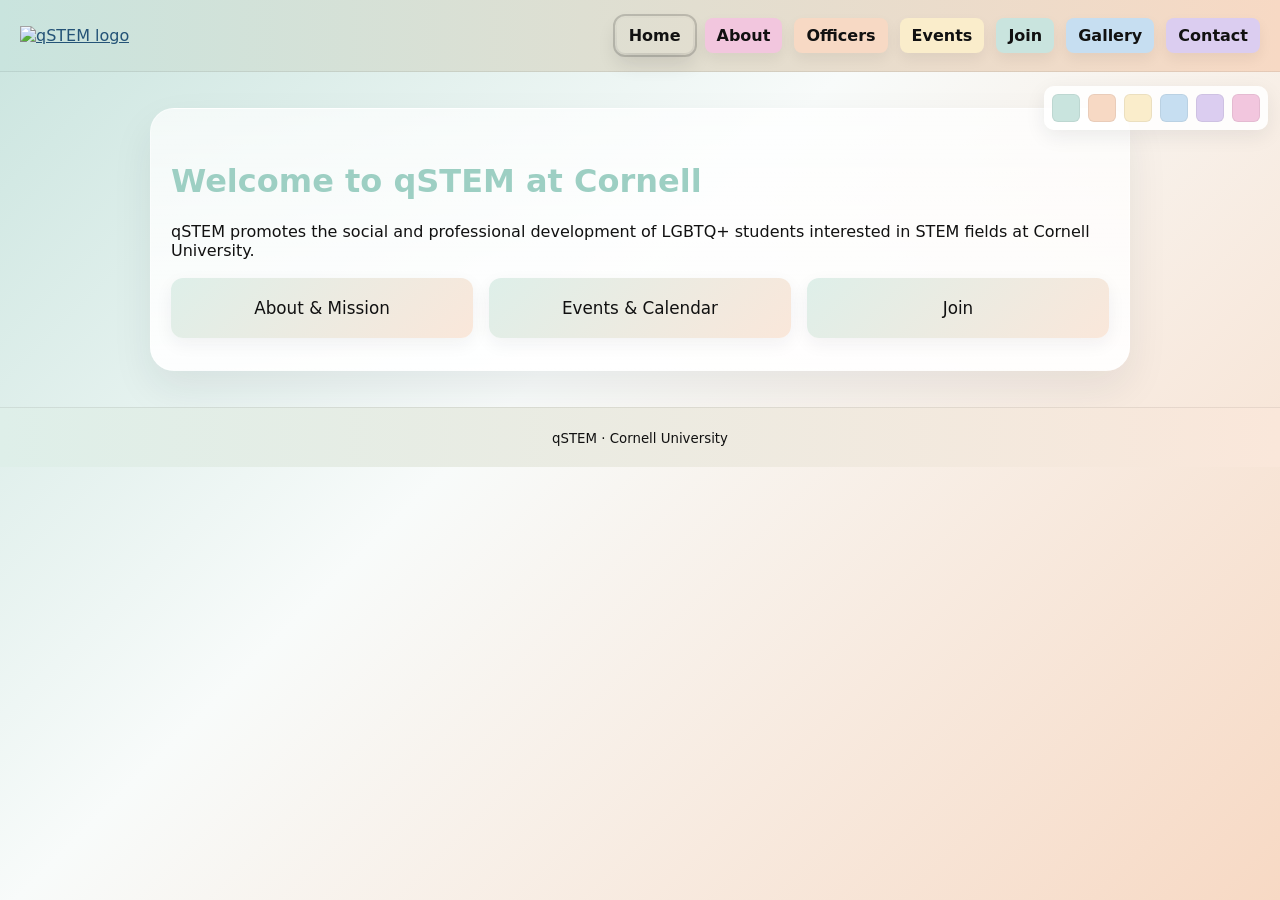
==== index.html @ f5355e44 "Add files via upload" ====
<!doctype html>
<html lang="en">
<head>
  <meta charset="utf-8" />
  <meta name="viewport" content="width=device-width,initial-scale=1" />
  <title>qSTEM at Cornell</title>
  <link rel="stylesheet" href="styles.css">
  <script src="palette.js" defer></script>
 </head>
<body class="page-home">
  <header class="site-header">
    <a href="index.html"><img src="photos/logo.png" alt="qSTEM logo" class="logo"></a>
    <nav>
      <a class="nav-home" href="index.html" aria-current="page">Home</a>
      <a class="nav-about" href="about.html">About</a>
      <a class="nav-officers" href="officers.html">Officers</a>
      <a class="nav-events" href="events.html">Events</a>
      <a class="nav-join" href="join.html">Join</a>
      <a class="nav-gallery" href="gallery.html">Gallery</a>
      <a class="nav-contact" href="contact.html">Contact</a>
    </nav>
  </header>
  <main class="container">
    <h1>Welcome to qSTEM at Cornell</h1>
    <p>qSTEM promotes the social and professional development of LGBTQ+ students interested in STEM fields at Cornell University.</p>
    <section class="quick-links">
      <a class="card" href="about.html">About & Mission</a>
      <a class="card" href="events.html">Events & Calendar</a>
      <a class="card" href="join.html">Join</a>
    </section>
  </main>
  <footer>
    <small>qSTEM · Cornell University</small>
  </footer>
</body>
</html>
---- styles.css ----
.root-replace-note{}
:root{
	--yellow: #FAEDCB;
	--green:  #C9E4DE;
	--blue:   #C6DEF1;
	--purple: #DBCDF0;
	--pink:   #F2C6DE;
	--orange: #F7D9C4;

	--page-primary: var(--green);
	--page-secondary: var(--orange);
	--page-primary-strong: #9dcfc3;
	--page-secondary-strong: #efb996;
	--page-primary-soft: #deefe9;
	--page-secondary-soft: #fae7da;
	--bg: linear-gradient(135deg, var(--page-primary) 0%, #f8fbfa 42%, var(--page-secondary) 100%);
	--text: #111111; /* primary text (black) */
	--muted: #ffffff;
	--card: #ffffff;
	--border: rgba(17, 17, 17, 0.08);
}

body.page-home{
	--page-primary: var(--green);
	--page-secondary: var(--orange);
	--page-primary-strong: #9dcfc3;
	--page-secondary-strong: #efb996;
	--page-primary-soft: #deefe9;
	--page-secondary-soft: #fae7da;
	--bg: linear-gradient(135deg, #c9e4de 0%, #f8fbfa 42%, #f7d9c4 100%);
}

body.page-about{
	--page-primary: var(--pink);
	--page-secondary: var(--green);
	--page-primary-strong: #e5a4c8;
	--page-secondary-strong: #93cabd;
	--page-primary-soft: #f7dceb;
	--page-secondary-soft: #ddf0ea;
	--bg: linear-gradient(135deg, #f2c6de 0%, #fbf8fa 42%, #c9e4de 100%);
}

body.page-officers{
	--page-primary: var(--orange);
	--page-secondary: var(--blue);
	--page-primary-strong: #edae82;
	--page-secondary-strong: #8fc0e4;
	--page-primary-soft: #fbe4d5;
	--page-secondary-soft: #dfedf8;
	--bg: linear-gradient(135deg, #f7d9c4 0%, #faf9f7 42%, #c6def1 100%);
}

body.page-events{
	--page-primary: var(--yellow);
	--page-secondary: var(--purple);
	--page-primary-strong: #eed885;
	--page-secondary-strong: #bba7e3;
	--page-primary-soft: #fbf4d9;
	--page-secondary-soft: #ebe3f7;
	--bg: linear-gradient(135deg, #faedcb 0%, #fcfbf5 42%, #dbcdf0 100%);
}

body.page-join{
	--page-primary: var(--green);
	--page-secondary: var(--pink);
	--page-primary-strong: #8fc7ba;
	--page-secondary-strong: #e6a3c8;
	--page-primary-soft: #dcefe9;
	--page-secondary-soft: #f7dbe9;
	--bg: linear-gradient(135deg, #c9e4de 0%, #f8faf9 42%, #f2c6de 100%);
}

body.page-gallery{
	--page-primary: var(--blue);
	--page-secondary: var(--orange);
	--page-primary-strong: #87bce3;
	--page-secondary-strong: #efb48d;
	--page-primary-soft: #dcecf8;
	--page-secondary-soft: #fbe5d7;
	--bg: linear-gradient(135deg, #c6def1 0%, #f7fafc 42%, #f7d9c4 100%);
}

body.page-contact{
	--page-primary: var(--purple);
	--page-secondary: var(--yellow);
	--page-primary-strong: #b69ddd;
	--page-secondary-strong: #ebd777;
	--page-primary-soft: #ebe4f7;
	--page-secondary-soft: #fbf5db;
	--bg: linear-gradient(135deg, #dbcdf0 0%, #faf8fc 42%, #faedcb 100%);
}

*{box-sizing:border-box}
body{font-family:Inter, system-ui, -apple-system, "Segoe UI", Roboto, "Helvetica Neue", Arial, sans-serif;margin:0;color:var(--text);background:var(--bg);background-attachment:fixed;-webkit-font-smoothing:antialiased}
.site-header{display:flex;align-items:center;gap:20px;padding:18px 20px;background:linear-gradient(90deg,var(--page-primary),var(--page-secondary));border-bottom:1px solid var(--border);position:sticky;top:0;backdrop-filter:blur(8px)}
.logo{height:64px}
nav{margin-left:auto;display:flex;gap:12px;align-items:center}
nav a{color:var(--text);text-decoration:none;padding:8px 12px;border-radius:8px;font-weight:600}
nav a:hover{opacity:0.92;transform:translateY(-1px);transition:all .12s ease}

/* Specific nav button colors requested */
nav a.nav-home{background:transparent;color:var(--text);font-weight:700}
nav a.nav-about{background:var(--pink);color:var(--text)}
nav a.nav-officers{background:var(--orange);color:var(--text)}
nav a.nav-events{background:var(--yellow);color:var(--text)}
nav a.nav-join{background:var(--green);color:var(--text)}
nav a.nav-gallery{background:var(--blue);color:var(--text)}
nav a.nav-contact{background:var(--purple);color:var(--text)}

/* make nav buttons slightly elevated */
nav a{box-shadow:0 6px 14px rgba(16,20,24,0.06)}
nav a[aria-current="page"]{outline:2px solid rgba(17,17,17,0.18);outline-offset:2px;box-shadow:0 10px 20px rgba(16,20,24,0.12)}
.container{max-width:980px;margin:36px auto;padding:32px 20px;border-radius:24px;background:linear-gradient(180deg, rgba(255,255,255,0.7), rgba(255,255,255,0.92));box-shadow:0 18px 40px rgba(31,38,48,0.08);border:1px solid rgba(255,255,255,0.45)}
.quick-links{display:flex;gap:16px;margin-top:18px;align-items:stretch}
.card{flex:1;display:flex;align-items:center;justify-content:center;padding:20px;border-radius:12px;background:linear-gradient(135deg, var(--page-primary-soft), var(--page-secondary-soft));color:var(--text);text-decoration:none;box-shadow:0 6px 18px rgba(31,38,48,0.06);font-size:1.05rem;min-width:0}
.card:hover{transform:translateY(-3px);transition:transform .18s ease}
.gallery-grid{display:grid;grid-template-columns:repeat(auto-fit,minmax(180px,1fr));gap:16px;margin-top:22px;align-items:start}
.gallery-item{padding:12px;border-radius:18px;background:linear-gradient(180deg, rgba(255,255,255,0.82), rgba(255,255,255,0.94));box-shadow:0 10px 24px rgba(31,38,48,0.08)}
.gallery-item img{display:block;width:100%;height:220px;object-fit:cover;border-radius:12px;box-shadow:0 10px 24px rgba(31,38,48,0.12)}
.officers{list-style:none;padding:0}
.officers li{background:linear-gradient(90deg, var(--page-primary-soft), var(--page-secondary-soft));padding:10px 12px;margin:8px 0;border-radius:10px}
.calendar-embed iframe{max-width:100%;border-radius:10px;box-shadow:0 10px 30px rgba(31,38,48,0.06)}
main h1, main h2{color:var(--page-primary-strong)}
a{color:#245377}
footer{padding:20px;text-align:center;border-top:1px solid var(--border);margin-top:36px;background:linear-gradient(90deg, var(--page-primary-soft), var(--page-secondary-soft))}

/* Responsive tweaks */
@media (max-width:720px){
	.logo{height:52px}
	nav{display:none}
	.quick-links{flex-direction:column}
}

/* Palette preview inserted by palette.js */
.palette-display{position:fixed;top:86px;right:12px;display:flex;gap:8px;padding:8px;background:rgba(255,255,255,0.86);border-radius:10px;box-shadow:0 6px 20px rgba(31,38,48,0.08);z-index:1000}
.palette-display span{width:28px;height:28px;border-radius:6px;display:block;border:1px solid rgba(0,0,0,0.06)}
@media (max-width:720px){.palette-display{display:none}}
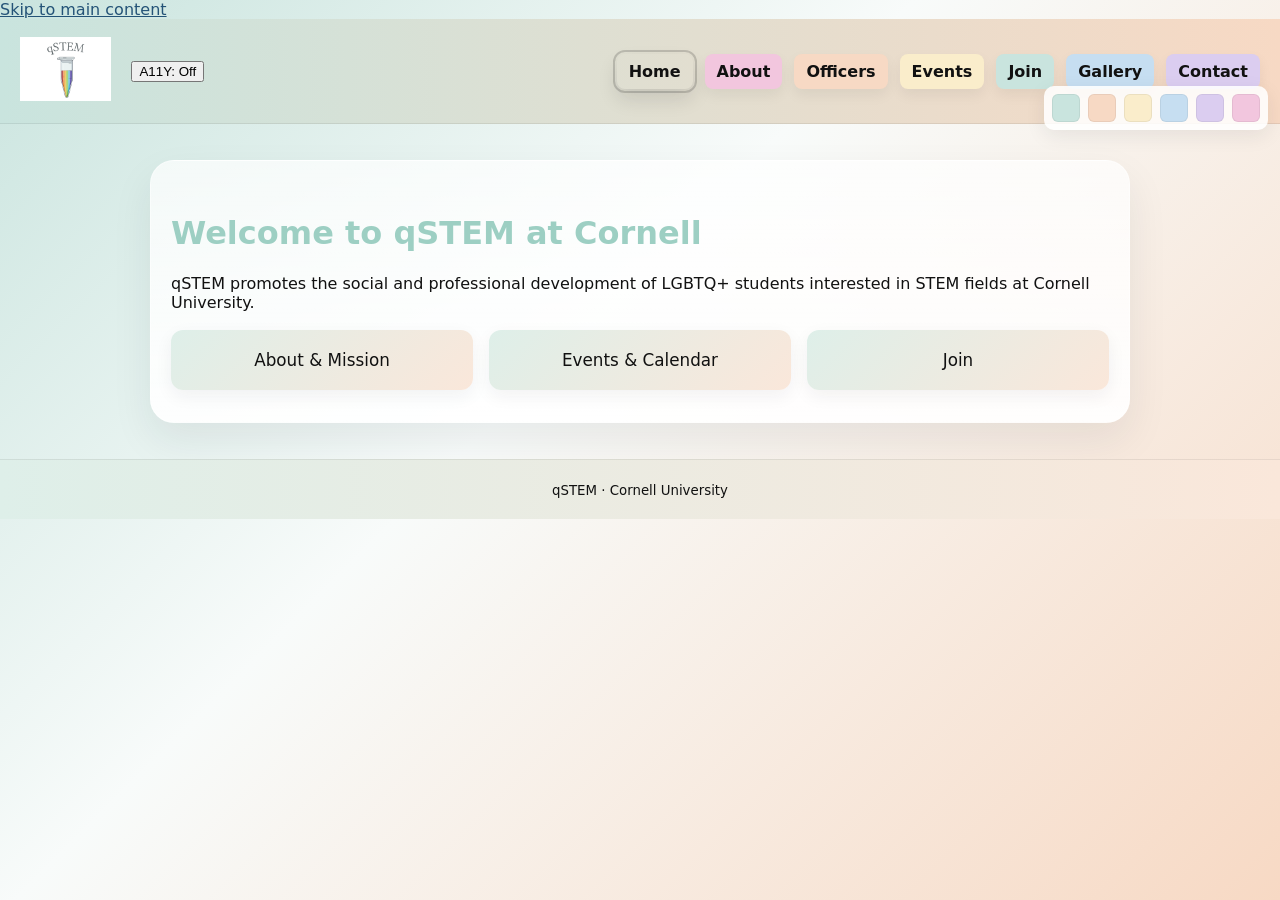
==== commit b052c1d2: "Update index.html" ====
--- a/index.html
+++ b/index.html
@@ -6,11 +6,14 @@
   <title>qSTEM at Cornell</title>
   <link rel="stylesheet" href="styles.css">
   <script src="palette.js" defer></script>
+  <script src="accessibility.js" defer></script>
  </head>
 <body class="page-home">
+  <a class="skip-link" href="#main-content">Skip to main content</a>
   <header class="site-header">
     <a href="index.html"><img src="photos/logo.png" alt="qSTEM logo" class="logo"></a>
-    <nav>
+    <button id="a11y-toggle" class="a11y-toggle" aria-pressed="false" aria-label="Toggle high contrast and larger text">A11Y: Off</button>
+    <nav aria-label="Main navigation">
       <a class="nav-home" href="index.html" aria-current="page">Home</a>
       <a class="nav-about" href="about.html">About</a>
       <a class="nav-officers" href="officers.html">Officers</a>
@@ -20,7 +23,7 @@
       <a class="nav-contact" href="contact.html">Contact</a>
     </nav>
   </header>
-  <main class="container">
+  <main id="main-content" class="container">
     <h1>Welcome to qSTEM at Cornell</h1>
     <p>qSTEM promotes the social and professional development of LGBTQ+ students interested in STEM fields at Cornell University.</p>
     <section class="quick-links">
